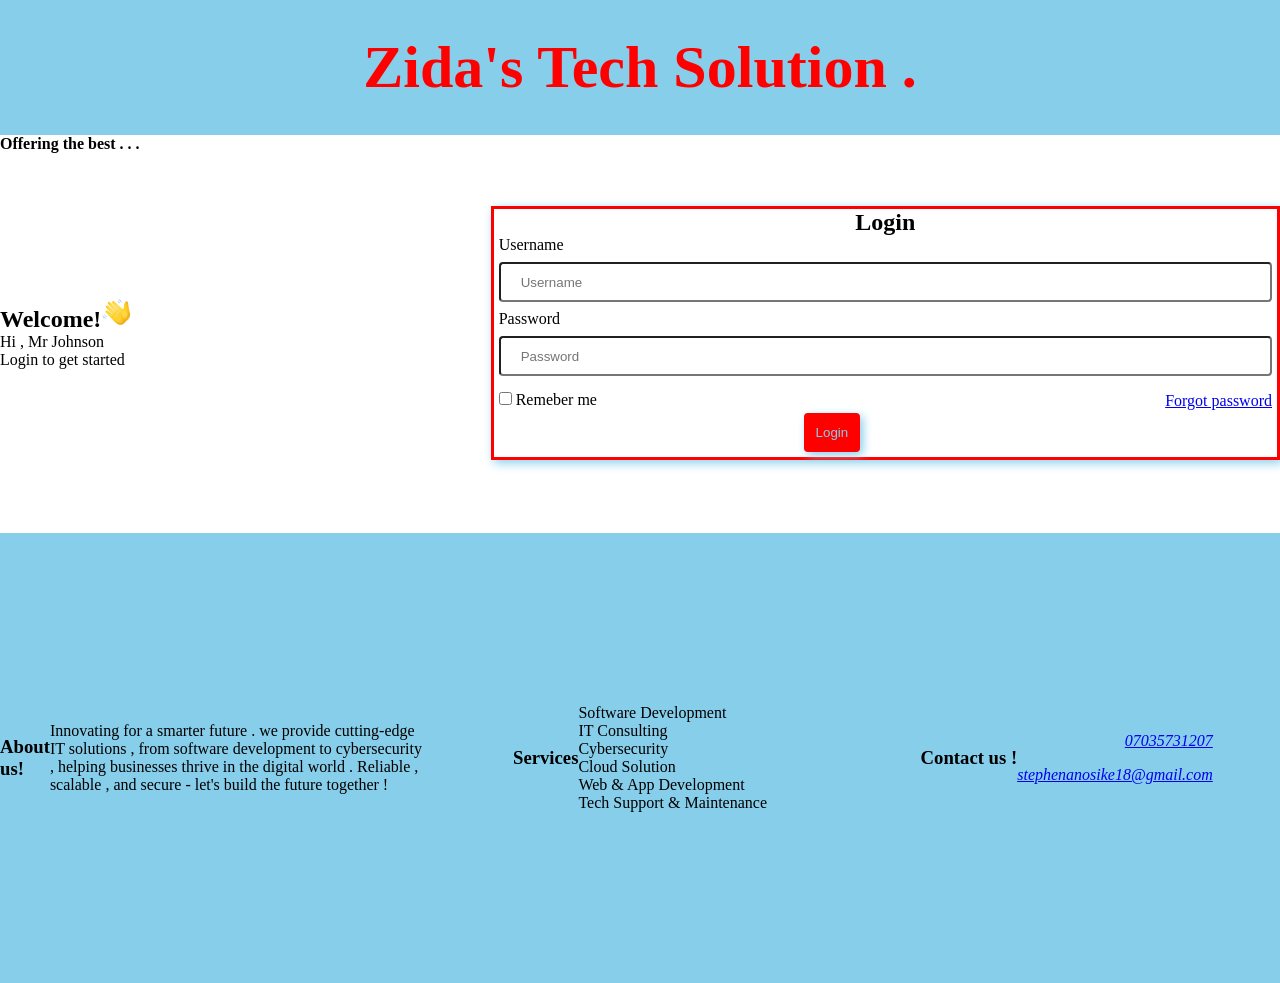
==== index.html @ 00765965 "new file" ====
<!DOCTYPE html>
<html lang="en">
<head>
    <meta charset="UTF-8">
    <meta name="viewport" content="width=device-width, initial-scale=1.0">
    <title>Document</title>
    <style>
        *{
            margin: 0;
            padding: 0;
            box-sizing: border-box;
        }
        header{
            width: 100%;
            height: 15vh;
            display: flex;
            align-items: center;
            justify-content: center;
            font-size: 30px;
            color: red;
            background-color: skyblue;
        }
        .translate{
            width: 100%;
            height: fit-content;
            animation-name: translate;
            animation-timing-function: ease;
            animation-duration: 30s;
            animation-iteration-count: infinite;
            border: none;
            font-weight: bolder;
        

        }
        @keyframes translate {
            start{
                transform: translateX(5%);
            }
            to{
                transform: translateX(95%);
            }
        }
        main>div>img{
            animation-name: wave;
            animation-duration: 2s;
            animation-iteration-count: infinite;
        }
        @keyframes wave{
            start{
                transform:rotateX(0deg) ;
            }
            to{transform: skewX(20deg);}
        }
        
        main{
            width: 100%;
            height: 40vh;
            display: flex;
            align-items: center;
            justify-content: space-between;
            /* margin-top: 20px; */
        }
        main.main1{
            width: 100%;
            height: 100%;
            display: flex;
            align-items: center;
            justify-content: center;
        } 
        form {
             border: 3px solid red;
            width: auto;
            height: fit-content;
            padding: 0 5px;
            padding-bottom: 5px;
            box-shadow: 3px 3px 10px skyblue;
            transition: transform 2s;
        } 
        main.main2{
            width: 100%;
            height: 100%;
            display: flex;
            align-items: center;
            justify-content: center;

            
        } 
        form:hover{
            transform: scale(0.9);
            
        }
        input[type="text"] ,  input[type="password"] {
            width: 100%;
            height:40px ;
            padding: 12px 20px;
            margin: 8px 0;
            border-radius: 4px;
            box-sizing: border-box;
        }
        input[type]:hover {
            border-color: blue;
        }
        input[type="checkbox"] , a {
            margin: 8px 0;
        }
        a{
            float: right;
        }
        .button{
            display: flex;
            justify-content: center;
            align-items: center;
            
        }
        button{
            border: 2px solid red;
            border-radius: 4px;
            padding: 10px;
            background-color: red;
            color: skyblue;
            box-shadow: 3px 3px 10px skyblue;
        }
        footer{
            width: 100%;
            height: 50vh;
            display: flex;
            align-items: center;
            justify-content: center;
            background-color: skyblue;
            margin-top: 20px;
            /* flex-wrap: wrap; */
        }
        .footer1{
            width: 100%;
            height: 100%;
            display: flex;
            align-items: center;
            justify-content:center;
        }
        .footer2{
            width: 100%;
            height: 100%;
            display: flex;
            align-items: center;
            justify-content: center;
        }
        .footer3{
            width: 100%;
            height: 100%;
            display: flex;
            align-items: center;
            justify-content: center;
        }
        .h2main{
            display: inline;
        }
        .login{
            text-align: center;
        }
        .footer1>{
            text-align: center;
        }
        .footer2>{
            text-align: center;
        }
        .footer2>ul{
            list-style-type: none;
        }
        footer>.footer3>{
            text-align: center;
        }
        footer>.footer3>address>ul{
            list-style-type: none;
        }
        @media screen and (max-width:500px) {
            main{
               height: 60px;
               display: flex;
               flex-wrap: wrap;
               
            }
            
            footer{
                display: flex;
                flex-wrap: wrap;
            }
        }
    </style>

</head>
<body>
    <header>
        <h1>Zida's Tech Solution .</h1>
    </header>
    <div class="translate">
        <p>Offering the best . . .</p>
    </div>
    <main>
        <div class="main1">
           <h2 class="h2main">Welcome!</h2><img src="image/icons8-waving-hand-emoji-48.png" alt="wave-hand" width="30px" height="30px">
           <p>Hi , Mr Johnson </p>
           <p>Login to get started</p>
        </div>
        <div class="main2">
            <form action="">
            <h2 class="login">Login</h2>

                <label for="username">Username</label>
                <input type="text" id="username" placeholder="Username">
                <label for="password">Password</label>
                <input type="password" id="password" placeholder="Password">
               
                <input type="checkbox" id="Remeber">
                <label for="Remeber">Remeber me</label>
                <a href="#forgotten">Forgot password</a>
                <div class="button"><button type="submit">Login</button></div>
            </form>
        </div>
    </main>
    <footer>
        <div class="footer1">
                <h3>About us!</h3>
                <p>Innovating for a smarter future . we provide cutting-edge IT solutions , from software development to cybersecurity , helping businesses thrive in the digital world . Reliable , scalable , and secure - let's build the future together !</p>
           
        </div>
        <div class="footer2">
           
            <h3>Services</h3>
            <ul>
                <li>Software Development</li>
                <li>IT Consulting</li>
                <li>Cybersecurity</li>
                <li>Cloud Solution</li>
                <li>Web & App Development</li>
                <li>Tech Support & Maintenance</li>   
            </ul>
           
        </div>
        <div class="footer3">
           
            <h3>Contact us !</h3>
            <address>
                <ul>
                    <li><a href="tel:07035731207">07035731207</a></li>
                    <li><a href="mailto:stephenanosike18@gmail.com">stephenanosike18@gmail.com</a></li>
                </ul>
            </address>
           
        </div>
    </footer>
</body>
</html>
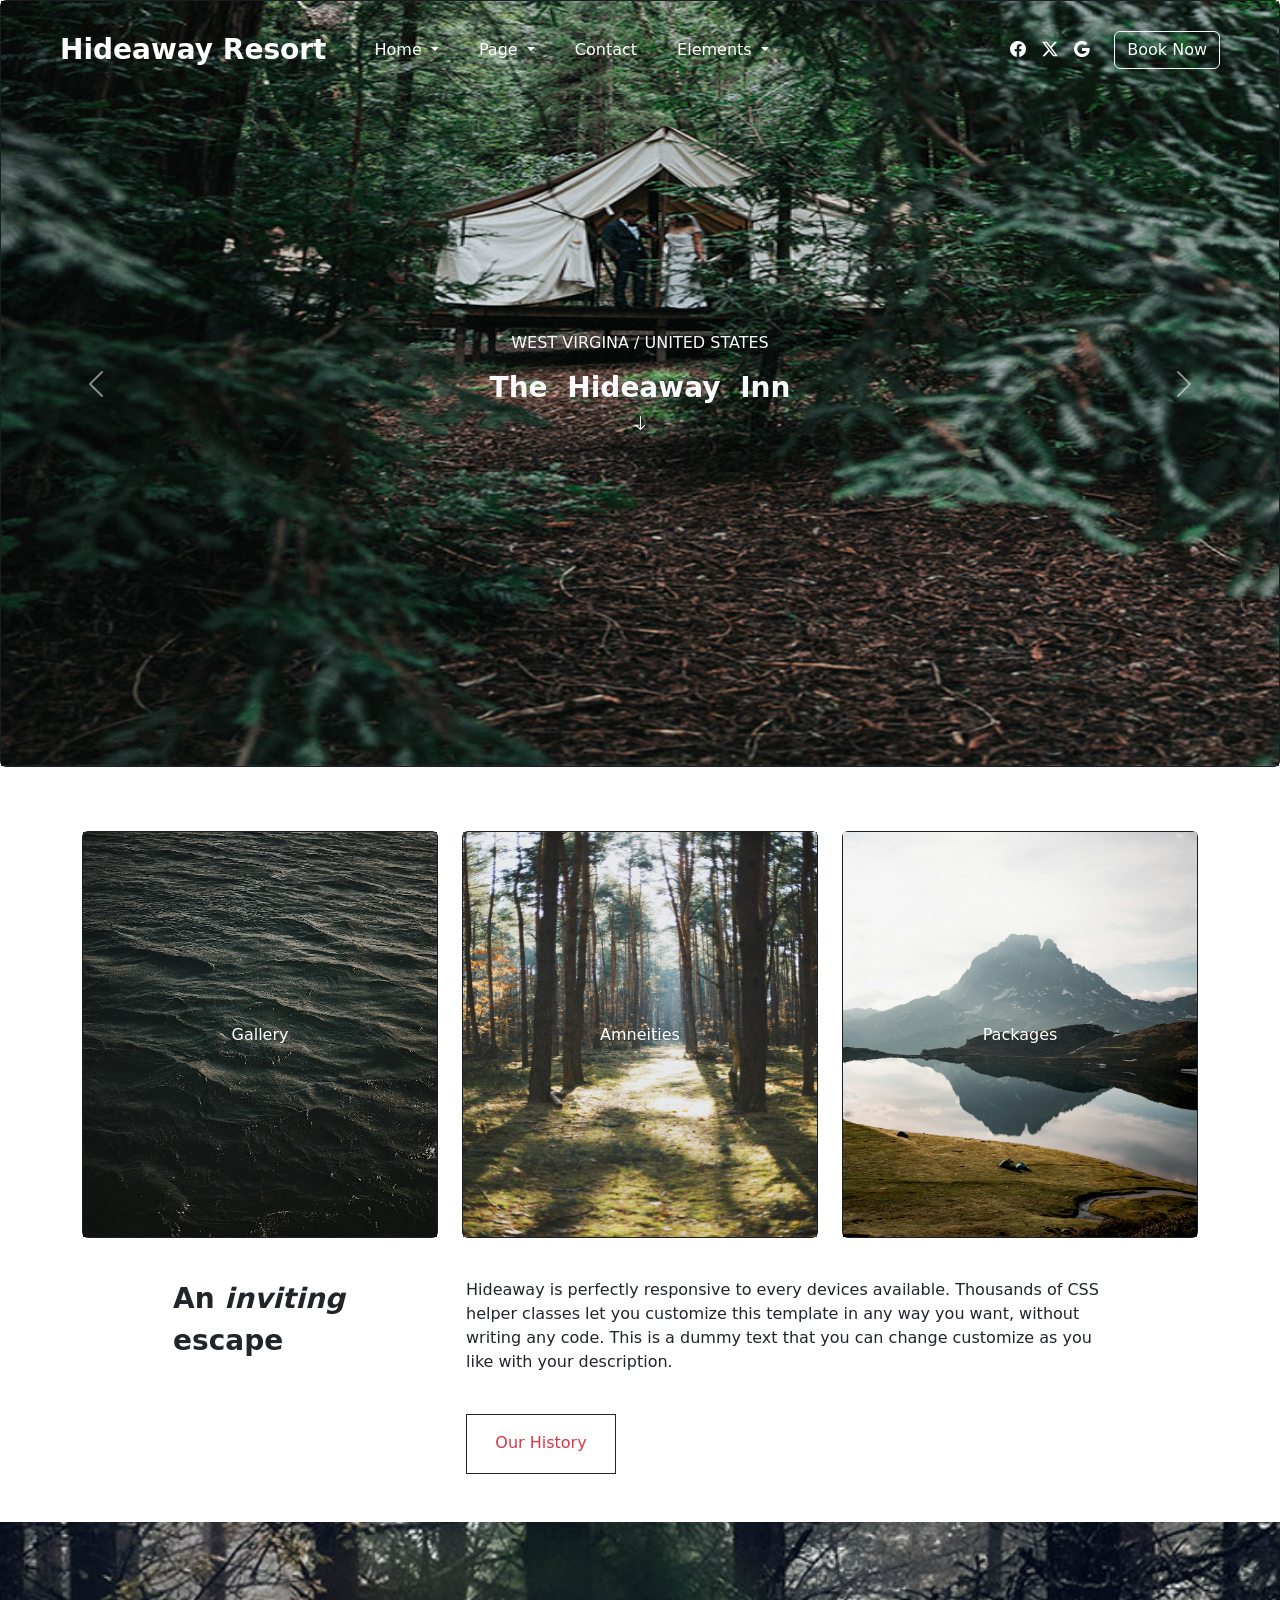
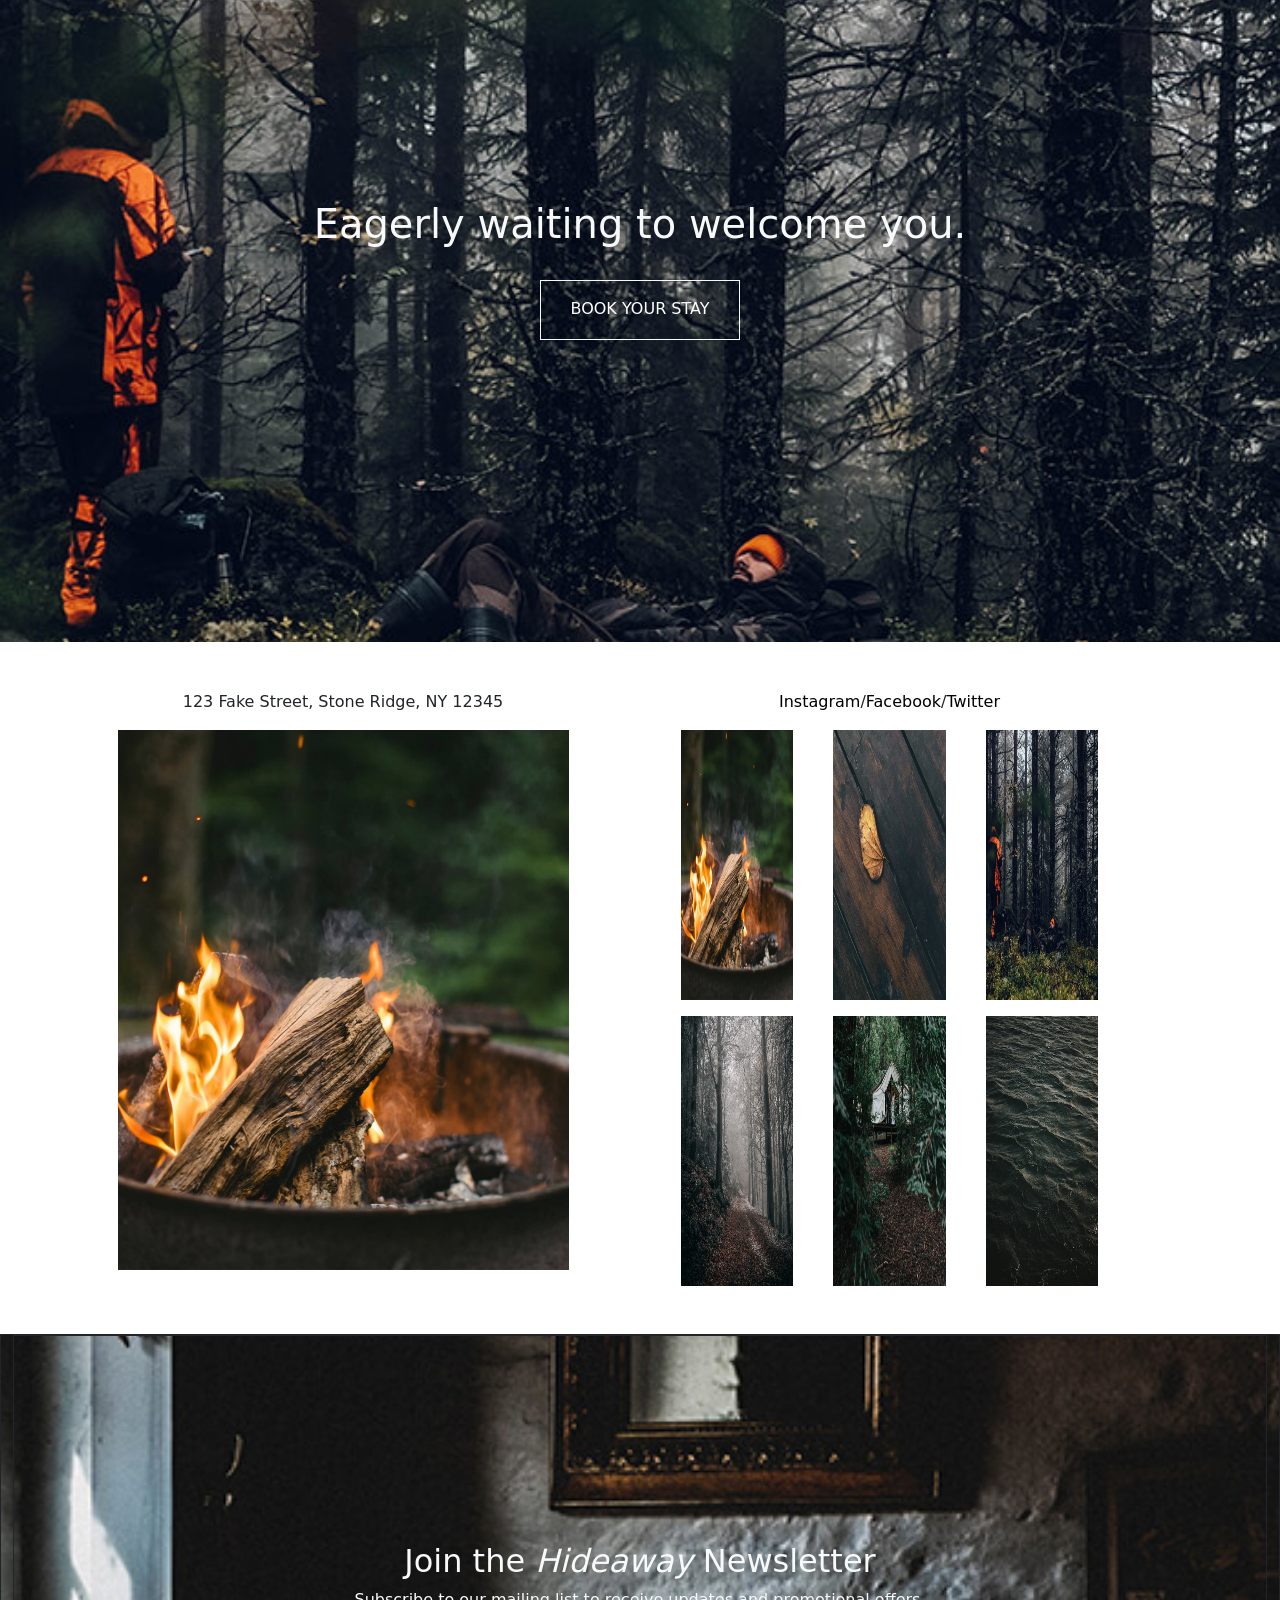
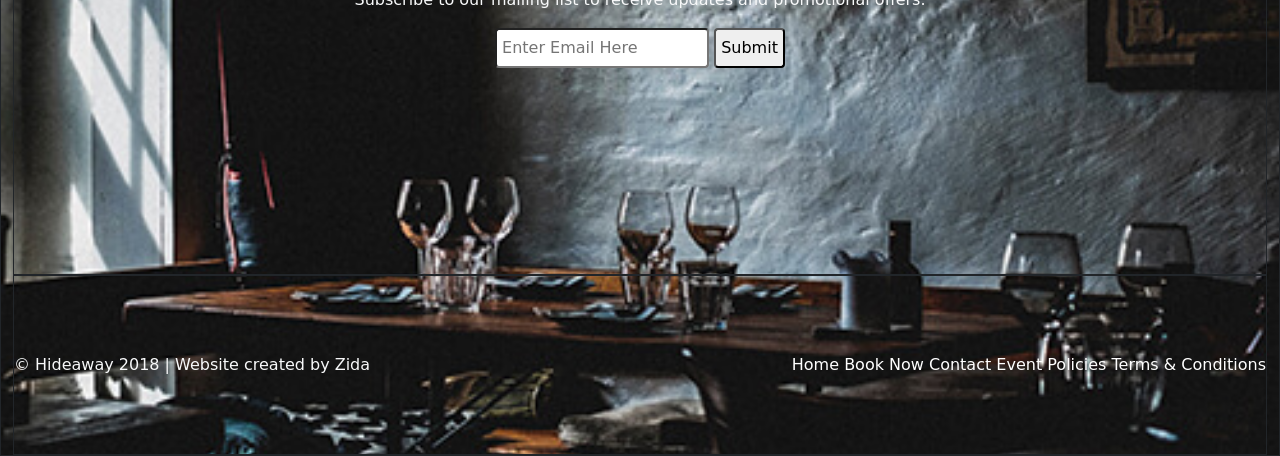
==== commit d998693d: "edited about to index" ====
--- a/index.html
+++ b/index.html
@@ -1,252 +1,240 @@
-<!DOCTYPE html>
+<!doctype html>
 <html lang="en">
-<head>
-    <meta charset="UTF-8">
-    <meta name="viewport" content="width=device-width, initial-scale=1.0">
-    <title>Document</title>
-    <style>
-        *{
-            margin: 0;
-            padding: 0;
-            box-sizing: border-box;
-        }
-        header{
-            width: 100%;
-            height: 15vh;
-            display: flex;
-            align-items: center;
-            justify-content: center;
-            font-size: 30px;
-            color: red;
-            background-color: skyblue;
-        }
-        .translate{
-            width: 100%;
-            height: fit-content;
-            animation-name: translate;
-            animation-timing-function: ease;
-            animation-duration: 30s;
-            animation-iteration-count: infinite;
-            border: none;
-            font-weight: bolder;
-        
+  <head>
+    <meta charset="utf-8">
+    <meta name="viewport" content="width=device-width, initial-scale=1">
+    <title>Bootstrap demo</title>
+    <link rel="stylesheet"  href="style.css">
+    <link rel="stylesheet" href="https://cdn.jsdelivr.net/npm/bootstrap-icons@1.11.3/font/bootstrap-icons.min.css">
+    <link href="https://cdn.jsdelivr.net/npm/bootstrap@5.3.3/dist/css/bootstrap.min.css" rel="stylesheet" integrity="sha384-QWTKZyjpPEjISv5WaRU9OFeRpok6YctnYmDr5pNlyT2bRjXh0JMhjY6hW+ALEwIH" crossorigin="anonymous">
+  </head>
+  <body>
+    <!-- header section -->
+    <header class="position-relative">
+        <nav class="navbar navbar-expand-lg  py-4 navbar-dark position-absolute top-0 start-0 z-3 p-5 rounded-3"style="width: 100%;" >
+            <div class="container-fluid d-flex gap-4">
+              <a class="navbar-brand fs-3 fw-bold"  href="#">Hideaway Resort</a>
+              <button class="navbar-toggler" type="button" data-bs-toggle="collapse" data-bs-target="#navbarSupportedContent" aria-controls="navbarSupportedContent" aria-expanded="false" aria-label="Toggle navigation">
+                <span class="navbar-toggler-icon"></span>
+              </button>
+              <div class="collapse navbar-collapse" id="navbarSupportedContent">
+                <ul class="navbar-nav me-auto mb-2 mb-lg-0 gap-4">
+                  <li class="nav-item dropdown">
+                    <a class="nav-link dropdown-toggle" href="#" role="button" data-bs-toggle="dropdown" aria-expanded="false">
+                      Home
+                    </a>
+                    <ul class="dropdown-menu">
+                      <li><a class="dropdown-item" href="#">Action</a></li>
+                      <li><a class="dropdown-item" href="#">Another action</a></li>
+                      <li><hr class="dropdown-divider"></li>
+                      <li><a class="dropdown-item" href="#">Something else here</a></li>
+                    </ul>
+                  </li>
+                  <li class="nav-item dropdown">
+                    <a class="nav-link dropdown-toggle" href="#" role="button" data-bs-toggle="dropdown" aria-expanded="false">
+                      Page
+                    </a>
+                    <ul class="dropdown-menu">
+                      <li><a class="dropdown-item" href="#">Action</a></li>
+                      <li><a class="dropdown-item" href="#">Another action</a></li>
+                      <li><hr class="dropdown-divider"></li>
+                      <li><a class="dropdown-item" href="#">Something else here</a></li>
+                    </ul>
+                  </li>
+                  <li class="nav-item btn-secondary">
+                    <a class="nav-link" href="#">Contact</a>
+                  </li>
+                  <li class="nav-item dropdown">
+                    <a class="nav-link dropdown-toggle" href="#" role="button" data-bs-toggle="dropdown" aria-expanded="false">
+                      Elements
+                    </a>
+                    <ul class="dropdown-menu">
+                      <li><a class="dropdown-item" href="#">Action</a></li>
+                      <li><a class="dropdown-item" href="#">Another action</a></li>
+                      <li><hr class="dropdown-divider"></li>
+                      <li><a class="dropdown-item" href="#">Something else here</a></li>
+                    </ul>
+                  </li>
+                </ul>
+                <div class="d-flex align-items-center gap-4" role="search">
+                  <div class="d-flex gap-3">
+                    <a href=""><i class="bi bi-facebook text-white"></i></a>
+                    <a href=""><i class="bi bi-twitter-x text-white"></i></a>
+                    <a href=""><i class="bi bi-google text-white"></i></a>
+                  </div>
+                  <button class="btn btn-outline-light" type="submit">Book Now</button>
+                </div>
+              </div>
+            </div>
+          </nav>
+    </header>
+    <main id="scroll">
+      <div id="carouselExampleFade" class="carousel slide carousel-fade" data-bs-ride="carousel ">
+        <div class="carousel-inner">
+          <div class="carousel-item active">
+            <div class="card text-bg-dark">
+              <img src="image/hideaway.png.jpg" class="card-img rounded-0" alt="..." style="height: 85vh;">
+              <div class="card-img-overlay d-flex align-items-center justify-content-center text-center text-light">
+                <div>
+                  <p class="fw-small ">WEST VIRGINA / UNITED STATES</p>
+                  <h1 class="fs-3 fw-bold" style="word-spacing: 10px;">The Hideaway Inn</h1>
+                <a  href="#Gallery"><i class="bi bi-arrow-down" style="color: white;"></i></a>
+                </div>
+              </div>
+            </div>
+          </div>
+          <div class="carousel-item">
+            <div class="card text-bg-dark">
+              <img src="image/pexels-davidohboy-6468167.jpg" class="card-img rounded-0" alt="..." style="height: 85vh;">
+              <div class="card-img-overlay d-flex align-items-center justify-content-center text-center text-light">
+                <div>
+                  <p class="fw-small ">WEST VIRGINA / UNITED STATES</p>
+                  <h1 class="fs-3 fw-bold"style="word-spacing: 10px;">Live <i>Wonderful</i> life</h1>
+                <a  href="#Amneities"><i class="bi bi-arrow-down" style="color: white;"></i></a>
+                </div>
+              </div>
+            </div>
+          </div>
+          <div class="carousel-item">
+            <div class="card text-bg-dark">
+              <img src="image/pexels-davidohboy-8797307.jpg" class="card-img rounded-0" alt="..." style="height: 85vh;">
+              <div class="card-img-overlay d-flex align-items-center justify-content-center text-center text-light">
+                <div>
+                  <p class="fw-small ">WEST VIRGINA / UNITED STATES</p>
+                  <h1 class="fs-3 fw-bold" style="word-spacing: 10px;">Perfect <i>Vacation</i> Place</h1>
+                <a  href="#Packages"><i class="bi bi-arrow-down " style="color: white;"></i></a>
+                </div>
+              </div>          
+            </div>
+        </div>
+        <button class="carousel-control-prev" type="button" data-bs-target="#carouselExampleFade" data-bs-slide="prev">
+          <span class="carousel-control-prev-icon" aria-hidden="true"></span>
+          <span class="visually-hidden">Previous</span>
+        </button>
+        <button class="carousel-control-next" type="button" data-bs-target="#carouselExampleFade" data-bs-slide="next">
+          <span class="carousel-control-next-icon" aria-hidden="true"></span>
+          <span class="visually-hidden">Next</span>
+        </button>
+      </div>
+    </main>
 
-        }
-        @keyframes translate {
-            start{
-                transform: translateX(5%);
-            }
-            to{
-                transform: translateX(95%);
-            }
-        }
-        main>div>img{
-            animation-name: wave;
-            animation-duration: 2s;
-            animation-iteration-count: infinite;
-        }
-        @keyframes wave{
-            start{
-                transform:rotateX(0deg) ;
-            }
-            to{transform: skewX(20deg);}
-        }
-        
-        main{
-            width: 100%;
-            height: 40vh;
-            display: flex;
-            align-items: center;
-            justify-content: space-between;
-            /* margin-top: 20px; */
-        }
-        main.main1{
-            width: 100%;
-            height: 100%;
-            display: flex;
-            align-items: center;
-            justify-content: center;
-        } 
-        form {
-             border: 3px solid red;
-            width: auto;
-            height: fit-content;
-            padding: 0 5px;
-            padding-bottom: 5px;
-            box-shadow: 3px 3px 10px skyblue;
-            transition: transform 2s;
-        } 
-        main.main2{
-            width: 100%;
-            height: 100%;
-            display: flex;
-            align-items: center;
-            justify-content: center;
+    <section >
+      <div class="container text-center mt-5 gap-3" data-bs-spy="scroll" data-bs-target="#scroll" >
+        <div class="row">
+          <div class="col-sm  my-3" id="Gallery">
+            <div class="card text-bg-dark">
+              <img src="image/pexels-iamhogir-7919366.jpg" class="card-img rounded-0 img-fluid" alt="..." style="height: 45vh;">
+              <div class="card-img-overlay d-flex align-items-center justify-content-center">
+                <a class="btn card-text w-100 d-flex align-items-center justify-content-center "href="gallery.html" role="button" style="color: white; height: 100%;">Gallery</a>
+              </div> 
+            </div>
+          </div>
+          <div class="col-sm my-3" id="Amneities">
+            <div class="card text-bg-dark">
+              <img src="image/pexels-kasia-palitava-132623147-10163188.jpg" class="card-img rounded-0 img-fluid" alt="..." style="height: 45vh;">
+              <div class="card-img-overlay d-flex align-items-center justify-content-center"> 
+                <a class="btn card-text w-100 d-flex align-items-center justify-content-center"href="amneities.html" role="button"  style="color: white; height: 100%;">Amneities</a>
+              </div>
+            </div>
+          </div>
+          <div class="col-sm my-3" id="Packages">
+            <div class="card text-bg-dark">
+              <img src="image/pexels-paul-jousseau-406314056-14918477.jpg.crdownload" class="card-img rounded-0 img-fluid" alt="..."style="height: 45vh;">
+              <div class="card-img-overlay d-flex align-items-center justify-content-center">  
+                <a class="btn card-text w-100 d-flex align-items-center justify-content-center"href="packages.html" role="button"  style="color: white; height: 100%;">Packages</a>
+              </div>
+            </div>
+          </div>
+        </div>
+      </div>
+    </section>
+    
 
-            
-        } 
-        form:hover{
-            transform: scale(0.9);
-            
-        }
-        input[type="text"] ,  input[type="password"] {
-            width: 100%;
-            height:40px ;
-            padding: 12px 20px;
-            margin: 8px 0;
-            border-radius: 4px;
-            box-sizing: border-box;
-        }
-        input[type]:hover {
-            border-color: blue;
-        }
-        input[type="checkbox"] , a {
-            margin: 8px 0;
-        }
-        a{
-            float: right;
-        }
-        .button{
-            display: flex;
-            justify-content: center;
-            align-items: center;
-            
-        }
-        button{
-            border: 2px solid red;
-            border-radius: 4px;
-            padding: 10px;
-            background-color: red;
-            color: skyblue;
-            box-shadow: 3px 3px 10px skyblue;
-        }
-        footer{
-            width: 100%;
-            height: 50vh;
-            display: flex;
-            align-items: center;
-            justify-content: center;
-            background-color: skyblue;
-            margin-top: 20px;
-            /* flex-wrap: wrap; */
-        }
-        .footer1{
-            width: 100%;
-            height: 100%;
-            display: flex;
-            align-items: center;
-            justify-content:center;
-        }
-        .footer2{
-            width: 100%;
-            height: 100%;
-            display: flex;
-            align-items: center;
-            justify-content: center;
-        }
-        .footer3{
-            width: 100%;
-            height: 100%;
-            display: flex;
-            align-items: center;
-            justify-content: center;
-        }
-        .h2main{
-            display: inline;
-        }
-        .login{
-            text-align: center;
-        }
-        .footer1>{
-            text-align: center;
-        }
-        .footer2>{
-            text-align: center;
-        }
-        .footer2>ul{
-            list-style-type: none;
-        }
-        footer>.footer3>{
-            text-align: center;
-        }
-        footer>.footer3>address>ul{
-            list-style-type: none;
-        }
-        @media screen and (max-width:500px) {
-            main{
-               height: 60px;
-               display: flex;
-               flex-wrap: wrap;
-               
-            }
-            
-            footer{
-                display: flex;
-                flex-wrap: wrap;
-            }
-        }
-    </style>
+    <section class=" info " >
+      <div class="container " >
+        <div class="row justify-content-center  text-start w-full  gap-2">
+          <div class="col-lg-3 col-md-10 fs-3 fw-bold py-4">
+            An <i>inviting</i> escape     
+          </div>
+          <div class="col-lg-7 col-md-10  py-4">
+             <p >Hideaway is perfectly responsive to every devices available. Thousands of CSS helper classes let you customize this template in any way you want, without writing any code. This is a dummy text that you can change customize as you like with your description. </p>
+             <a class="btn btn-outline-dark text-danger border-dark py-3 my-4 rounded-0" href="#" role="button" style="height: 60px; width: 150px;">Our History</a>
+          </div>
+        </div>
+      </div>
+    </section >
+    <div class="booking container-fluid ">
+      <div class="container d-flex flex-column text-center justify-content-center align-items-center text-light min-vh-80">
+        <h1>Eagerly waiting to welcome you.</h1>
+        <a class="btn btn-outline-light py-3  my-4 rounded-0" href="#" role="button" style="height: 60px; width: 200px;">BOOK YOUR STAY </a>
+      </div>
+    </div>
+    <section>
+        <div class="gallery container-fluid py-5">
+          <div class="container hero  ">
+            <div class="row  text-center gap-4 w-full justify-content-center    ">
+              <div class="col-lg-5 col-md-10">
+                <p>123 Fake Street, Stone Ridge, NY 12345
+                </p>
+                <img src="image/hideawayimg2.png.jpg" alt="" class="h-60" style="width: 100%;">
+              </div>
+              <div class="col-lg-6 col-md-10">
+                <p>
+                  <a class="social" href="#">Instagram</a>/<a class="social" href="#">Facebook</a>/<a class="social" href="#">Twitter</a>
+                </p>
+              <div class="container">
+                <div class="row  justify-content-center gap-3 ">
+                  <div class="col-lg-3 col-md-5 col-10 ">
+                    <img src="image/hideawayimg3.jpg" alt="" class="h-30 w-100">
+                  </div>
+                  <div class="col-lg-3 col-md-5 col-10 ">
+                    <img src="image/hideawayimg6.jpg" alt="" class="h-30 w-100">
+                  </div> 
+                  <div class="col-lg-3 col-md-5 col-10 ">
+                    <img src="image/thumb-packages.jpg" alt="" class="h-30 w-100">
+                  </div>
+                  <div class="col-lg-3 col-md-5 col-10 ">
+                  <img src="image/hideawayimg4.jpg" alt="" class="h-30 w-100">
+                  </div>
+                  <div class="col-lg-3 col-md-5 col-10 ">
+                    <img src="image/hideaway.png.jpg" alt="" class="h-30 w-100">
+                  </div>
+                  <div class="col-lg-3 col-md-5 col-10 ">
+                    <img src="image/pexels-iamhogir-7919366.jpg" alt="" class="h-30 w-100">
+                  </div>
+                </div>
+              </div>
+              </div>
+            </div>
+          </div>
+        </div>
+    </section>
 
-</head>
-<body>
-    <header>
-        <h1>Zida's Tech Solution .</h1>
-    </header>
-    <div class="translate">
-        <p>Offering the best . . .</p>
-    </div>
-    <main>
-        <div class="main1">
-           <h2 class="h2main">Welcome!</h2><img src="image/icons8-waving-hand-emoji-48.png" alt="wave-hand" width="30px" height="30px">
-           <p>Hi , Mr Johnson </p>
-           <p>Login to get started</p>
-        </div>
-        <div class="main2">
-            <form action="">
-            <h2 class="login">Login</h2>
-
-                <label for="username">Username</label>
-                <input type="text" id="username" placeholder="Username">
-                <label for="password">Password</label>
-                <input type="password" id="password" placeholder="Password">
-               
-                <input type="checkbox" id="Remeber">
-                <label for="Remeber">Remeber me</label>
-                <a href="#forgotten">Forgot password</a>
-                <div class="button"><button type="submit">Login</button></div>
-            </form>
-        </div>
-    </main>
     <footer>
-        <div class="footer1">
-                <h3>About us!</h3>
-                <p>Innovating for a smarter future . we provide cutting-edge IT solutions , from software development to cybersecurity , helping businesses thrive in the digital world . Reliable , scalable , and secure - let's build the future together !</p>
-           
-        </div>
-        <div class="footer2">
-           
-            <h3>Services</h3>
-            <ul>
-                <li>Software Development</li>
-                <li>IT Consulting</li>
-                <li>Cybersecurity</li>
-                <li>Cloud Solution</li>
-                <li>Web & App Development</li>
-                <li>Tech Support & Maintenance</li>   
-            </ul>
-           
-        </div>
-        <div class="footer3">
-           
-            <h3>Contact us !</h3>
-            <address>
-                <ul>
-                    <li><a href="tel:07035731207">07035731207</a></li>
-                    <li><a href="mailto:stephenanosike18@gmail.com">stephenanosike18@gmail.com</a></li>
-                </ul>
-            </address>
-           
-        </div>
+      <div class="container-fluid min-vh-80 bg-primary border border-dark footer text-light">
+        <div class="join border border-dark d-flex justify-content-center align-items-center flex-column h-60 fw-medium">
+          <h2>Join the <i>Hideaway</i> Newsletter</h2>
+          <p>Subscribe to our mailing list to receive updates and promotional offers.</p>
+          <form action="">
+            <input type="email" id="email" placeholder="Enter Email Here">
+            <input type="submit" id="submit" placeholder="Submit">
+          </form>
+        </div>
+        <div class="footernav d-flex justify-content-between align-items-center border border-dark h-20 flex-wrap gap-3">
+          <div class=" flex-fill flex-md-grow-0 text-light" style="min-width: 250px;">
+            <span>&copy; Hideaway 2018 | Website created by Zida</span>
+          </div>
+            <nav class=" flex-fill flex-md-grow-0 gap-3" style="min-width: 250px;">
+              <a href="#">Home</a>
+              <a href="#">Book Now</a>
+              <a href="#">Contact</a>
+              <a href="#">Event</a>
+              <a href="#">Policies</a>
+              <a href="#">Terms & Conditions</a>
+            </nav>
+        </div>
+      </div>
     </footer>
-</body>
-</html>+    <script src="https://cdn.jsdelivr.net/npm/bootstrap@5.3.3/dist/js/bootstrap.bundle.min.js" integrity="sha384-YvpcrYf0tY3lHB60NNkmXc5s9fDVZLESaAA55NDzOxhy9GkcIdslK1eN7N6jIeHz" crossorigin="anonymous"></script>
+  </body>
+</html>
--- a/style.css
+++ b/style.css
@@ -0,0 +1,65 @@
+/* footer{
+    background-image: url(image/pexels-kasia-palitava-132623147-10163188.jpg) ;
+    background-size: cover;
+    background-position: center;
+    background-repeat: no-repeat;
+    height: 50vh;
+    width: 100%;
+}
+footer{
+    margin-top: 100px !important;
+} */
+ .footer{
+    background-image: url(image/hideawayimg7.jpg);
+    background-position: center;
+    background-size: cover;
+    background-repeat: no-repeat;
+    
+ }
+a{
+    text-decoration: none !important;
+    color: white !important;
+    
+}
+a:hover{
+    border-bottom: 2px solid white;
+}
+.social{
+    text-decoration: none !important;
+    color: black !important;
+}
+input[type] {
+    
+    height: 40px;
+    padding: 0 5px;
+    border-radius: 4px;
+}
+input[type]:hover {
+    transform: scale(1,1.2);
+}
+
+.min-vh-80{
+    min-height: 80vh;
+}
+
+.h-30{
+    height: 30vh;
+}
+.h-60{
+    height: 60vh ;
+}
+.h-20{
+    height: 20vh;
+}
+.booking{
+    background-image: url(image/thumb-packages.jpg);
+    background-size: cover;
+    background-position: center;
+    background-repeat: no-repeat;
+  } 
+
+
+
+
+
+
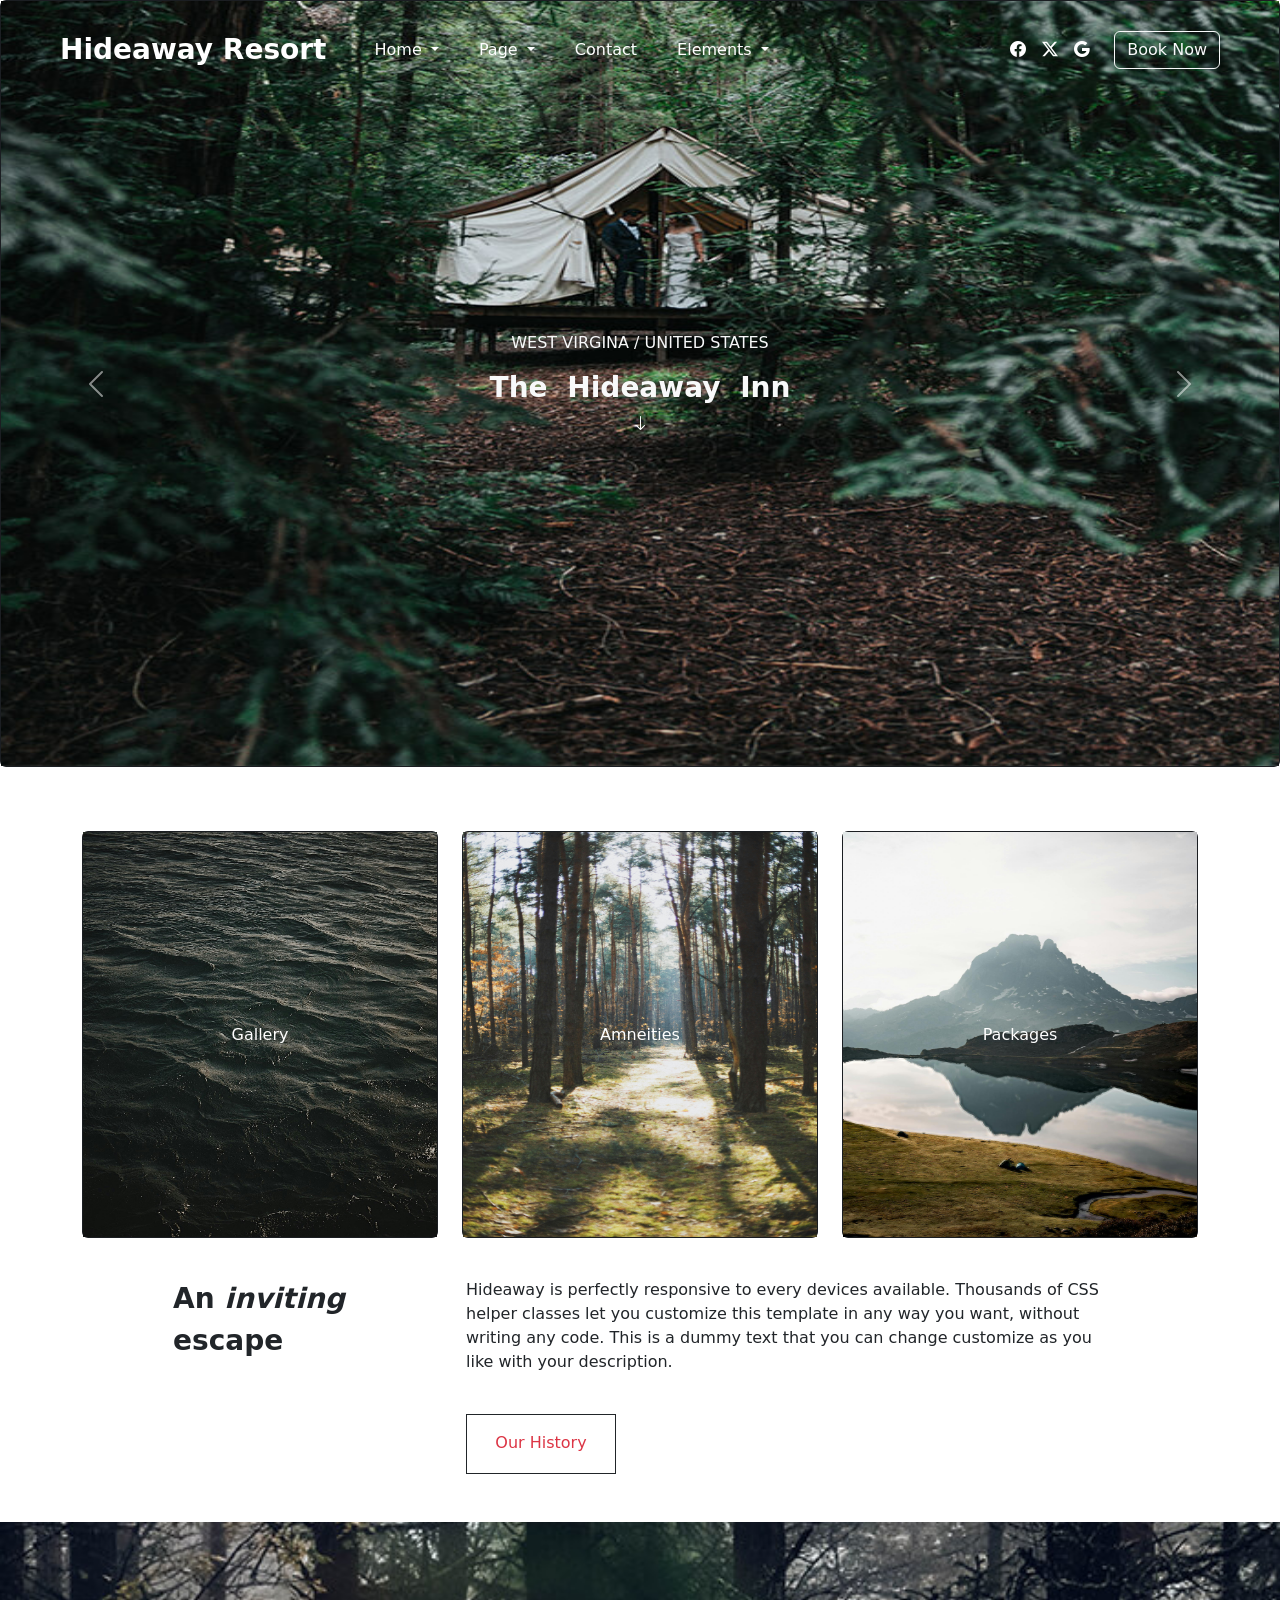
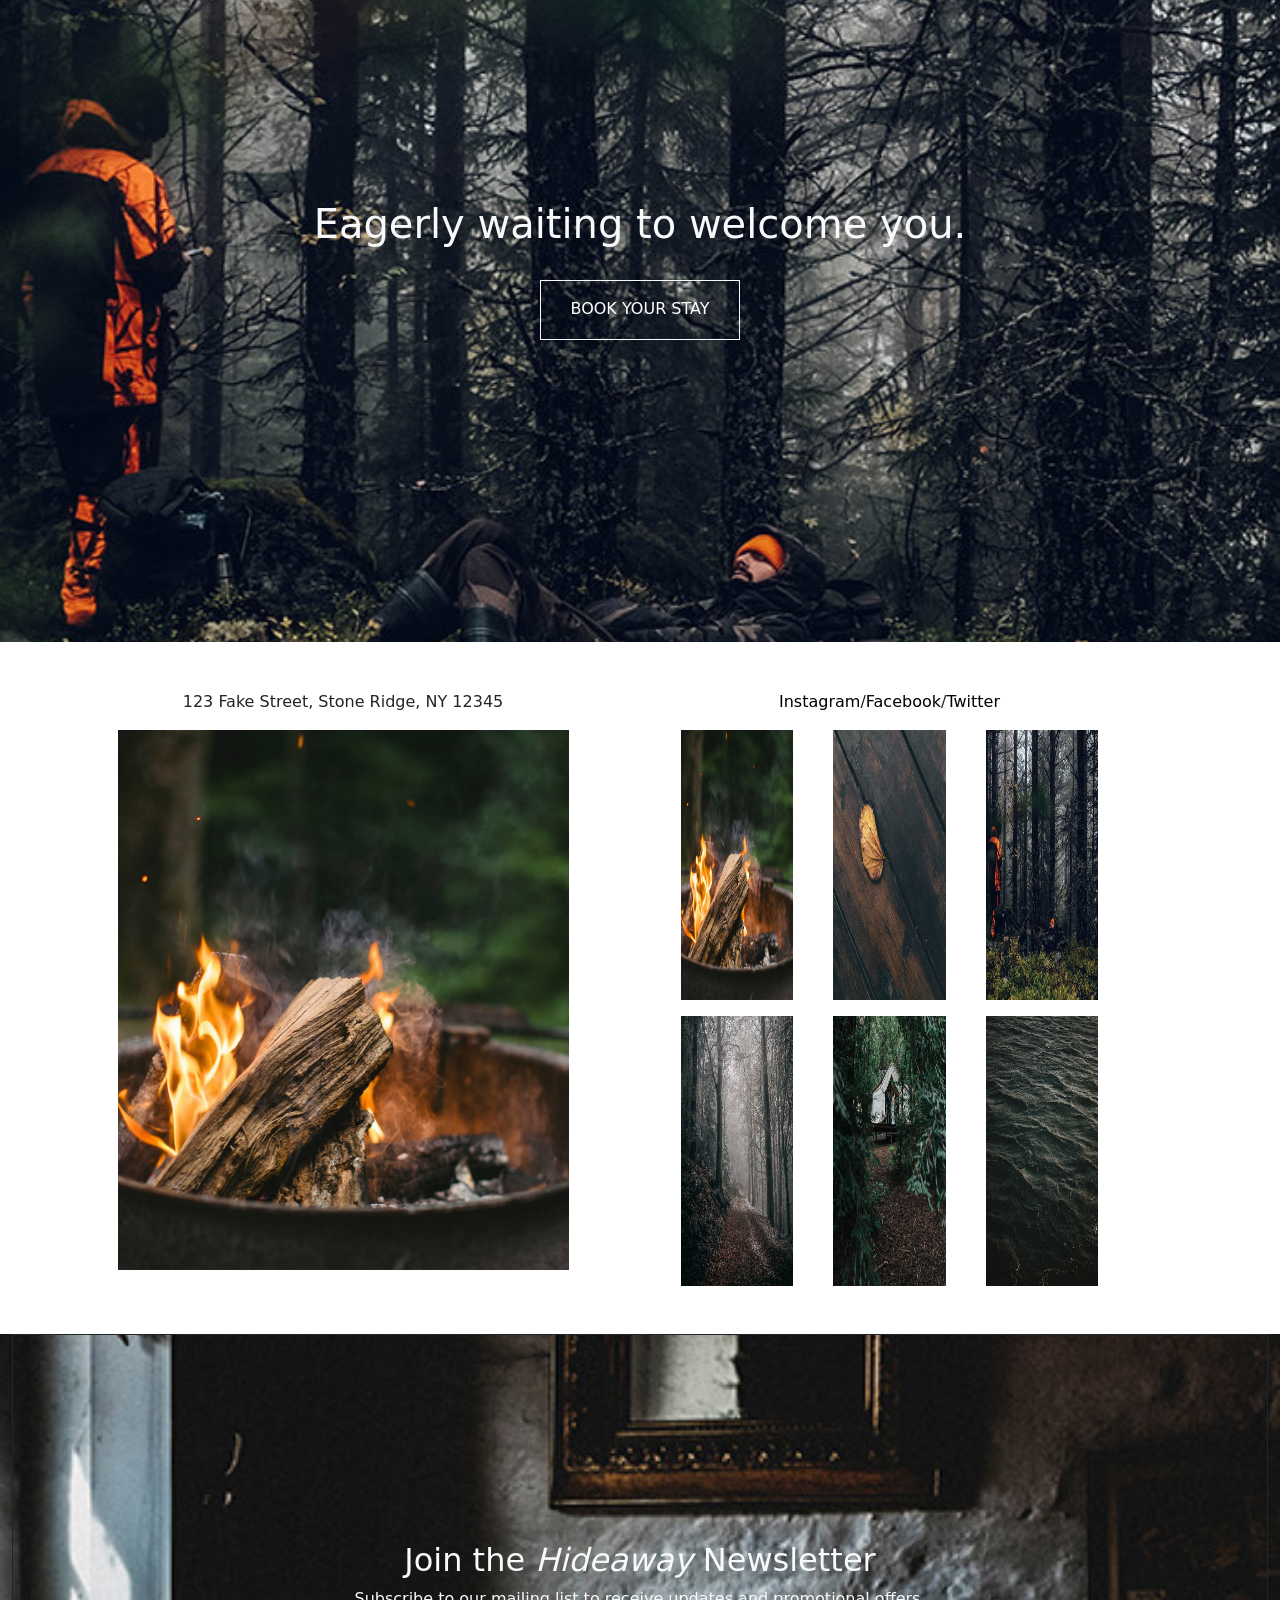
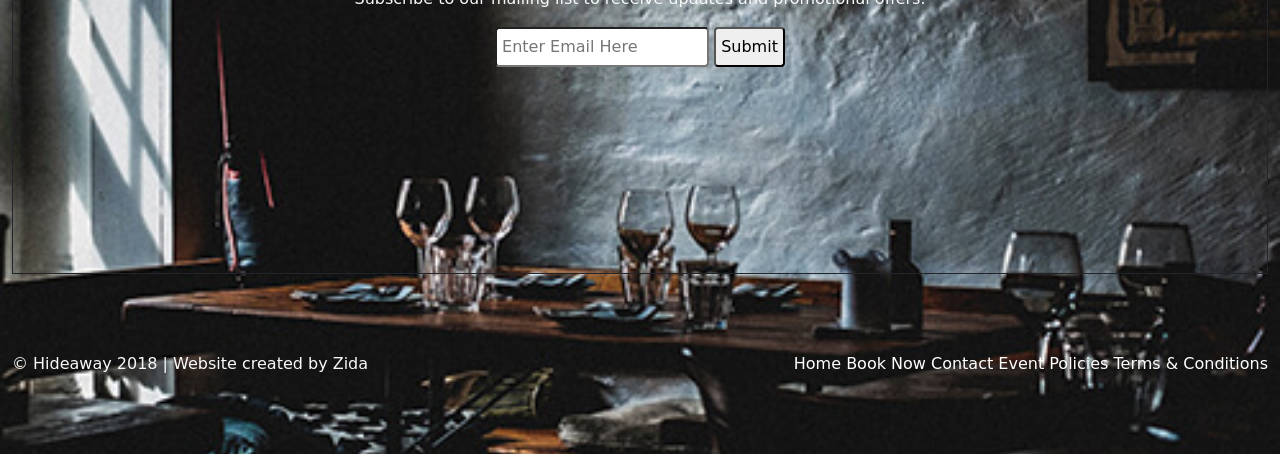
==== commit 9838e257: "edited about to index" ====
--- a/index.html
+++ b/index.html
@@ -211,7 +211,7 @@
     </section>
 
     <footer>
-      <div class="container-fluid min-vh-80 bg-primary border border-dark footer text-light">
+      <div class="container-fluid min-vh-80 bg-primary footer text-light">
         <div class="join border border-dark d-flex justify-content-center align-items-center flex-column h-60 fw-medium">
           <h2>Join the <i>Hideaway</i> Newsletter</h2>
           <p>Subscribe to our mailing list to receive updates and promotional offers.</p>
@@ -220,7 +220,7 @@
             <input type="submit" id="submit" placeholder="Submit">
           </form>
         </div>
-        <div class="footernav d-flex justify-content-between align-items-center border border-dark h-20 flex-wrap gap-3">
+        <div class="footernav d-flex justify-content-between align-items-center  h-20 flex-wrap gap-3">
           <div class=" flex-fill flex-md-grow-0 text-light" style="min-width: 250px;">
             <span>&copy; Hideaway 2018 | Website created by Zida</span>
           </div>
